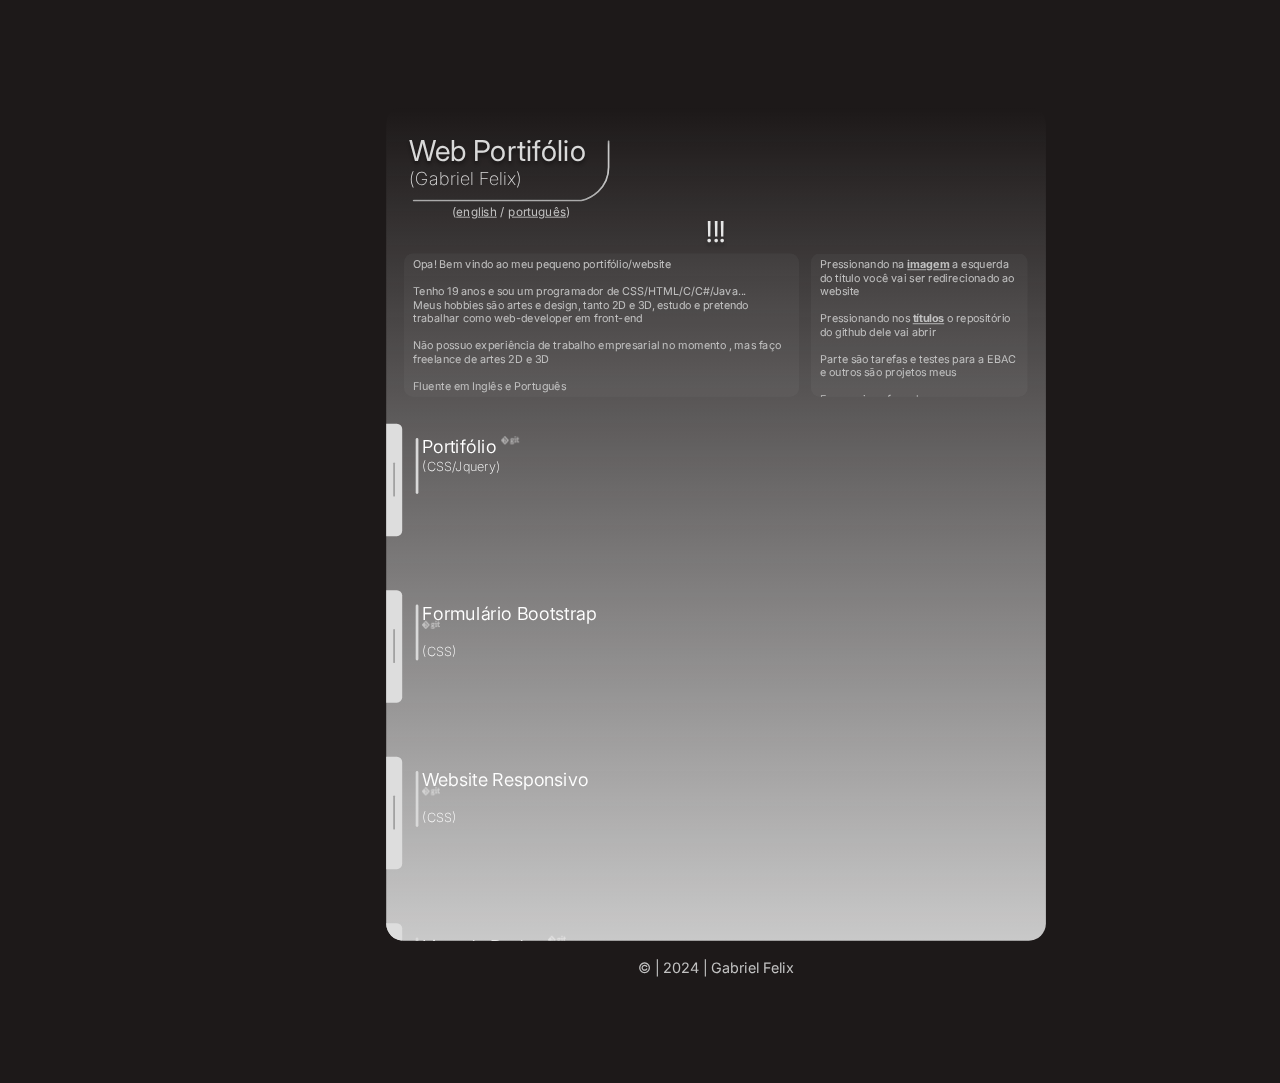
==== index.html @ f6b90dd4 "+ bootstrap" ====
<!DOCTYPE html>
<html>

<head>
    
    <meta charset="UTF-8">
    <meta name="viewport" content="width=device-width, initial-scale=1.0">
    <title>Portifólio</title>

    <link rel="icon" type="image/x-icon" href="Important/Media/Debon sharp.ico"> <!-- https://redketchup.io/icon-converter -->
    <link rel="stylesheet" href="Important/Stylesheets/main.css">
    <link rel="stylesheet" href="Important/Stylesheets/infoBox.css">
    <link rel="stylesheet" href="Important/Stylesheets/title.css">
    <link rel="stylesheet" href="Important/Stylesheets/Ticket/ticketBody.css">
    <link rel="stylesheet" href="Important/Stylesheets/Ticket/ticketTitle.css">
    <link rel="preconnect" href="https://fonts.googleapis.com">
    <link rel="preconnect" href="https://fonts.gstatic.com" crossorigin>
    <link href="https://fonts.googleapis.com/css2?family=Inter:wght@100;200;300;400;500;600;700;800;900&display=swap" rel="stylesheet">

</head>

<body>

    <div id="main-box">  <!-- https://www.quackit.com/html/codes/html_scroll_box.cfm -->

        <!-- ---------------------------------------------- -->
        <div class="title">
            <div id="title-area" class="fade"> 
                <div id="title-area-text">
                    <p class="title-area-main-text" lang="pt">Web Portifólio</p>
                    <p class="title-area-main-text" Lang="en" hidden>Web Portfolio</p>
                    <p id="nome">(Gabriel Felix)</span>   
                        <svg id="title-area-vector" xmlns="http://www.w3.org/2000/svg" width="225" height="70" viewBox="0 0 225 70" fill="none">
                            <g filter="url(#filter0_i_7_218)">
                                <path d="M1 69H192.598C203.065 66.6671 224 55.8027 224 31.0078C224 6.21285 224 0.680643 224 1.01391" stroke="#D9D9D9" stroke-width="2" stroke-linecap="round"/>
                            </g>
                            <defs>
                                <filter id="filter0_i_7_218" x="0" y="0.013916" width="225" height="73.9861" filterUnits="userSpaceOnUse" color-interpolation-filters="sRGB">
                                    <feFlood flood-opacity="0" result="BackgroundImageFix"/>
                                    <feBlend mode="normal" in="SourceGraphic" in2="BackgroundImageFix" result="shape"/>
                                    <feColorMatrix in="SourceAlpha" type="matrix" values="0 0 0 0 0 0 0 0 0 0 0 0 0 0 0 0 0 0 127 0" result="hardAlpha"/>
                                    <feOffset dy="4"/>
                                    <feGaussianBlur stdDeviation="2"/>
                                    <feComposite in2="hardAlpha" operator="arithmetic" k2="-1" k3="1"/>
                                    <feColorMatrix type="matrix" values="0 0 0 0 0 0 0 0 0 0 0 0 0 0 0 0 0 0 0.25 0"/>
                                    <feBlend mode="normal" in2="shape" result="effect1_innerShadow_7_218"/>
                                </filter>
                            </defs>
                        </svg>
                </div>
            </div>
            <p id="title-language" class="fade">(<a id="English" class="language-selector">english</a> / <a id="Portugues" class="language-selector">português</a>)</p>

        </div>
        <!-- ---------------------------------------------- -->


        <!-- ---------------------------------------------- -->
        <div id="inbetween-point" class="fade">!!!</div>
        <!-- ---------------------------------------------- -->

        <!-- ---------------------------------------------- -->
        <div id="about-me" class="fade">
            <div class="about-box" id="about-left">
                <p lang="pt">Opa! Bem vindo ao meu pequeno portifólio/website <br><br> Tenho 19 anos e sou um programador de CSS/HTML/C/C#/Java...<br> Meus hobbies são artes e design, tanto 2D e 3D, estudo e pretendo trabalhar como web-developer em front-end<br><br>Não possuo experiência de trabalho empresarial no momento , mas faço freelance de artes 2D e 3D<br><br>Fluente em Inglês e Português</p>
                <p lang="en" hidden>Hey! Welcome to my little portfolio/website<br><br>I'm a 19 year old programmer of CSS/HTML/C/C#/Java...<br> Some of my hobbies are art and design, both 2D and 3D, I study and intend on working as a front-end web-developer <br><br> Currently I have no professional work experience, but I do some 2D and 3D freelance art<br><br>I'm also fluent in both English and Portuguese </p>
            </div>
            <div class="about-box" id="about-right">
                <p lang="pt">Pressionando na <b><u>imagem</u></b> a esquerda do título você vai ser redirecionado ao website<br><br>Pressionando nos <b><u>títulos</u></b> o repositório do github dele vai abrir<br><br>Parte são tarefas e testes para a EBAC e outros são projetos meus<br><br>E eu aqui confuso de como que eu colocava isso tudo no meu currículo 😅</p>
                <p lang="en" hidden>Clicking on the <b><u>images</u></b> to the left of the title will redirect you to the website<br><br>Clicking on the <b><u>title</u></b> a link to the github repository of the site will open<br><br>Some of the sites here are homework or practices I did for EBAC and others are personal projects<br><br>And here i am kidna confused on how i stored all of this on my curriculum 😅</p>
            </div>
        </div>
        <!-- ---------------------------------------------- -->

        <!-- ---------------------------------------------- -->
        <div class="ticket-area">

            <!-- Landing page -->
            <div class="ticket">
                <div class="ticket-content">

                    <!--Trocar o background!!!!-->
                    <div class="ticket-image" style="background-image: url(Important/Media/Landing.gif);"></div> 
                    
                    <!-- Barrinha branca -->
                    <div class="bar">
                        <div class="handle"></div>
                        <div class="handle-bar"></div>
                    </div>

                </div>

                    <!-- Título! -->
                <div class="ticket-title">
                    
                    <div class="left-border-div"></div>
                    <p>
                        <a href="https://github.com/WDebon/Landing-page" class="title-selector">
                            <span lang="pt">Portifólio</span>
                            <span lang="en" hidden>Portfolio</span>
                        </a>
                        
                        <img src="Important/Media/github.png">
                        <br>
                        <span class="code-used">(CSS/Jquery)</span>
                    </p>
                </div>

            </div>

            <!-- Bootstrap -->
            <div class="ticket">
                <div class="ticket-content">

                    <!--Trocar o background!!!!-->
                    <a href="Websites/bootstrap/index.html" class="ticket-image" style="background-image: url(Important/Media/Placeholders.gif);"></a> 
                    
                    <!-- Barrinha branca -->
                    <div class="bar">
                        <div class="handle"></div>
                        <div class="handle-bar"></div>
                    </div>

                </div>

                    <!-- Título! -->
                <div class="ticket-title">
                    
                    <div class="left-border-div"></div>
                    <p>
                        <a href="https://github.com/WDebon/Curso-Ebac-Github/tree/exercicio-bootstrap" class="title-selector">
                            <span lang="pt">Formulário Bootstrap</span>
                            <span lang="en" hidden>Bootstrap Forms</span>
                        </a>
                        
                        <img src="Important/Media/github.png">
                        <br>
                        <span class="code-used">(CSS)</span>
                    </p>
                </div>

            </div>


            <!-- Responsive Website -->
            <div class="ticket">
                <div class="ticket-content">

                    <!--Trocar o background!!!!-->
                    <a href="Websites/Reactive web/index.html" class="ticket-image" style="background-image: url(Important/Media/Placeholders.gif);"></a> 
                    
                    <!-- Barrinha branca -->
                    <div class="bar">
                        <div class="handle"></div>
                        <div class="handle-bar"></div>
                    </div>

                </div>

                    <!-- Título! -->
                <div class="ticket-title">
                    
                    <div class="left-border-div"></div>
                    <p>
                        <a href="https://github.com/WDebon/Curso-Ebac-Github/tree/exercicio-css-grid" class="title-selector">
                            <span lang="pt">Website Responsivo</span>
                            <span lang="en" hidden>Responsive Website</span>
                        </a>
                        
                        <img src="Important/Media/github.png">
                        <br>
                        <span class="code-used">(CSS)</span>
                    </p>
                </div>

            </div>

            <!-- Lista emails -->
            <div class="ticket">
                <div class="ticket-content">

                    <!--Trocar o background!!!!-->
                    
                    <a href="Websites/Dados lista/index.html"><div class="ticket-image" style="background-image: url(Important/Media/Informaçoes.gif);"></div></a>
                    
                    <!-- Barrinha branca -->
                    <div class="bar">
                        <div class="handle"></div>
                        <div class="handle-bar"></div>
                    </div>

                </div>

                    <!-- Título! -->
                <div class="ticket-title">
                    <div class="left-border-div"></div>
                    <p>
                        <a href="github.com/WDebon/Curso-Ebac-Github/tree/exercicio-plugins-jquery" class="title-selector">
                            <span lang="pt">Lista de Dados</span>
                            <span lang="en" hidden>Data List</span>
                        </a>
                        
                        <img src="Important/Media/github.png">
                        <br>
                        <span class="code-used">(CSS/Jquery)</span>
                    </p>
                </div>

            </div>

            <!-- Tarefas -->
            <div class="ticket">
                <div class="ticket-content">

                    <!--Trocar o background!!!!-->
                    
                    <a href="Websites/tarefas/index.html"><div class="ticket-image" style="background-image: url(Important/Media/Tarefas.gif);"></div></a>
                    
                    <!-- Barrinha branca -->
                    <div class="bar">
                        <div class="handle"></div>
                        <div class="handle-bar"></div>
                    </div>

                </div>

                    <!-- Título! -->
                <div class="ticket-title">
                    <div class="left-border-div"></div>
                    <p>
                        <a href="" class="title-selector">
                            <span lang="pt">Lista de Tarefas</span>
                            <span lang="en" hidden>Task List</span>
                        </a>
                        
                        <img src="Important/Media/github.png">
                        <br>
                        <span class="code-used">(CSS/Jquery)</span>
                    </p>
                </div>

            </div>

            <!-- Hotdog -->
            <div class="ticket">
                <div class="ticket-content">

                    <!--Trocar o background!!!!-->
                    <a href="Websites/hotdog/index.html"><div class="ticket-image" style="background-image: url(Important/Media/hotdog.gif);"></div></a>
                    
                    <!-- Barrinha branca -->
                    <div class="bar">
                        <div class="handle"></div>
                        <div class="handle-bar"></div>
                    </div>

                </div>

                    <!-- Título! -->
                <div class="ticket-title">
                    <div class="left-border-div"></div>
                    <p>
                        <a href="https://github.com/WDebon/Curso-Ebac-Github/tree/Hotdog-Projeto" class="title-selector">
                            <span>Hotdog</span>
                        </a>
                        
                        <img src="Important/Media/github.png">
                        <br>
                        <span class="code-used">(CSS)</span>
                    </p>
                </div>

            </div>

            <!-- A < B -->
            <div class="ticket">
                <div class="ticket-content">

                    <!--Trocar o background!!!!-->
                    <a href="Websites/AmaiorB/index.html"><div class="ticket-image" style="background-image: url(Important/Media/A\ maior\ B.gif);"></div></a>
                    
                    <!-- Barrinha branca -->
                    <div class="bar">
                        <div class="handle"></div>
                        <div class="handle-bar"></div>
                    </div>

                </div>

                    <!-- Título! -->
                <div class="ticket-title">
                    <div class="left-border-div"></div>
                    <p>
                        <a href="https://github.com/WDebon/Curso-Ebac-Github/tree/exercicio-html-js" class="title-selector">
                            <span>A < B</span>
                        </a>
                        
                        <img src="Important/Media/github.png">
                        <br>
                        <span class="code-used">(CSS/Java)</span>
                    </p>
                </div>

            </div>
            
            <!-- Telefones -->
            <div class="ticket">
                <div class="ticket-content">

                    <!--Trocar o background!!!!-->
                    
                    <a href="https://listadetelefonewd.vercel.app"><div class="ticket-image" style="background-image: url(Important/Media/Lista\ telefonica.gif);"></div></a>
                    
                    <!-- Barrinha branca -->
                    <div class="bar">
                        <div class="handle"></div>
                        <div class="handle-bar"></div>
                    </div>

                </div>

                    <!-- Lista telefônica (Não funciona fora do edge)! -->
                <div class="ticket-title">
                    <p class="date">8|2023</p>
                    <div class="left-border-div"></div>
                    <p>
                        <a href="https://github.com/WDebon/Curso-Ebac-Github/tree/Telefones-Projeto" class="title-selector">
                            <span lang="pt">Lista Telefônica</span>
                            <span lang="en" hidden>Phone List</span>
                        </a>
                        
                        <img src="Important/Media/github.png">
                        <br>
                        <span class="code-used">(CSS/Jquery) <br></span>
                    </p>
                </div>

            </div>

        </div>
        <!-- ---------------------------------------------- -->

        <br><br><br>

    </div>

    <br><footer>&copy; | 2024 | Gabriel Felix  </footer>


    <Script src="https://code.jquery.com/jquery-3.7.1.min.js"></Script>  <!--Library: https://api.jquery.com -->
    <script src="Important/Java/main.js"></script>
</body>

</html>
---- Important/Stylesheets/main.css ----
:root {
    --early_grey: #C1C1C1;
    --durly_grey: #D9D9D9;
}

* {
    cursor: default;
    font-family: Inter;
    user-select: none;
}

body {
    padding: 50px 350px 50px 350px;
    background: #1D1919;
    scale: 0.9;
}

#main-box {
    border-radius: 19px;
    background: linear-gradient(0deg, #D1D1D1 -4.5%, rgba(209, 209, 209, 0.00) 100%);
    width: 733px;
    height: 927px;
    margin-left: auto;
    margin-right: auto;
    overflow-y: scroll;
    scroll-behavior:smooth;
}

::-webkit-scrollbar {
    background: none;
    width: 9px;
    padding: none;
}

::-webkit-scrollbar-thumb {
    border-radius: 0 10px 10px 0;
    background: rgba(0, 0, 0, 0.1);
    height: 85px;
}

#inbetween-point {
    width: 100%;
    color: #E6E6E6;
    text-align: center;
    text-shadow: 0px 4px 4px rgba(0, 0, 0, 0.25);
    font-size: 32px;
    font-style: normal;
    font-weight: 400;
    line-height: normal;
    position: relative;
    top: -5px;
}

footer {
    color: var(--early_grey);
    width: 733px;
    flex-shrink: 0;
    text-align: center;
    margin-left: auto;
    margin-right: auto;
}

.ticket-area {
    display: flex;
    gap: 30px;
    flex-direction: column;
}

.fade {
    animation: fade-out cubic-bezier(.95, 0, .21, 1);
    animation-timeline: view();
    animation-range: cover 800px;
}

.ticket {
    animation: fade-out cubic-bezier(.95, 0, .21, 1);
    animation-timeline: view();
    animation-range: cover 400px;
}

@keyframes fade-out {
    to {opacity: 0;}
}
---- Important/Stylesheets/infoBox.css ----
@import url(main.css);

#about-right{
    width: 241px;
    height: 159px;
    flex-shrink: 0;
    border-radius: 10px;
    background: rgba(191, 191, 191, 0.06);    
    overflow-y: auto;     
}

#about-left{
    width: 439px;
    height: 159px;
    flex-shrink: 0;
    border-radius: 10px;
    background: rgba(191, 191, 191, 0.06);
}

#about-me{
    width: 100%;
    font-size: 12px;
    font-weight: 400;
    display: inline-flex;
    justify-content: center;
    align-items: center;
    gap: 13px;
    color: var(--early_grey);
}

#about-left p{
    padding-top: 4px;
    padding-left: 10px;
    padding-right: 10px;
    margin: 0px;
}

#about-right p{
    width: fit-content;
    padding-top: 4px;
    padding-left: 10px;
    padding-right: 10px;
    margin: 0px;
}
---- Important/Stylesheets/title.css ----
@import url(main.css);

.title{
    width: 226px;
    height: 95px;
    flex-shrink: 0;
    margin-left: 26px;
    margin-top: 30px;
}

#title-area-vector{
    stroke-width: 2px;
    stroke: var(--durly_grey);
    width: 100%;
    height: 68px;
    flex-shrink: 0;
    position: relative;
    top: -55px;
}

#title-area{
    width: 226px;
    height: 71px;
    flex-shrink: 0;
}

.title-area-main-text{
    color: var(--durly_grey);
    text-shadow: 0px 4px 4px rgba(0, 0, 0, 0.40);
    font-size: 32px;
    font-style: normal;
    font-weight: 400;
    line-height: normal;
    margin: 0px;
}

#nome{
    color: var(--durly_grey);
    font-size: 20px;
    font-style: normal;
    font-weight: 200;
    line-height: normal;
    letter-spacing: 0.4px;
    margin: 0px;
}

#title-language{
    color: var(--early_grey);;
    font-size: 13px;
    font-style: normal;
    font-weight: 400;
    line-height: normal;
    text-transform: lowercase;
    margin: 8px 0px 0px 0px;
    text-align: center;
}

#English , #Portugues{
    color: #C1C1C1;
    font-size: 13px;
    font-style: normal;
    font-weight: 400;
    line-height: normal;
    text-decoration-line: underline;
    text-transform: lowercase;
}

/* .language-selector:hover , .title-selector:hover */
.language-selector:hover{
    transition: 200ms;
    color: #ececec !important;
    font-size: 14px !important;
    font-weight: 500 !important;
    text-transform: capitalize !important;
}

.language-selector{
    transition: 200ms;
    cursor: pointer;
    padding: none;
}
---- Important/Stylesheets/Ticket/ticketBody.css ----
:root{
    --transition: 500ms cubic-bezier(.02,.01,.68,-0.14);
    --transition2: 2s ease-in-out;
}

.ticket:hover{
    position: relative;
    left: 0px;
    transition: var(--transition);
} 

/* .ticket-image:hover{
    background-size: 600px;
    transition: var(--transition2);
} */

:root{
    --pearly_grey: #dddddd;
}

.ticket{
    transition: var(--transition);
    position: relative;
    left: -400px;
    margin-top: 30px;
    display: inline-flex;
    gap: 15px;
    width: 100%;
    height: 125px;
    align-items: center;
    flex-shrink: 0;
    flex-direction: row;
    flex-wrap: nowrap;
}

.ticket-image{
    /* transition: var(--transition2); */
    cursor: pointer;
    overflow: hidden;
    height: 125px;
    width: 400px;
    flex: 1 0 0;
    border: 50px solid #D9D9D9 inset;
    box-shadow: -25px 0px 10.4px 1px var(--pearly_grey) inset;
    background: no-repeat;
    background-size: cover;
    display: flex;
    justify-content: center;
    align-items: center;
}

.ticket-content{
    display: flex;
    height: 125px;
    align-items: stretch;
}

.bar{
    width: 18px;
    height: 125px;
    flex-shrink: 0;
}

.handle{
    width: 18px;
    height: 125px;
    flex-shrink: 0;
    border-radius: 0px 6px 6px 0px;
    z-index: 1;
    background: var(--pearly_grey);
}

.handle-bar{
    position: relative;
    top: -82px;
    left: 8px;
    z-index: 2;
    width: 2px;
    height: 38px;
    flex-shrink: 0;
    border-radius: 6px;
    background: #a2a2a2;    
}
---- Important/Stylesheets/Ticket/ticketTitle.css ----
.ticket-title{
    position: relative;
    top: -16px;
    gap: 4px;
    display: flex;
    color: #FFF;
    font-feature-settings: 'cpsp' on;
    font-size: 20px;
    font-style: normal;
    font-weight: 355;
    line-height: normal;
}

.left-border-div{
    width: 3px;
    height: 62px;
    flex-shrink: 0;
    border-radius: 11px;
    background: #D9D9D9;
}

.ticket-title > p >img{
    width: 20px;
    height: auto;
    position: relative;
    top: -10px;
    mix-blend-mode: overlay;
    opacity: 50%;
}

.ticket-title > p{
    width: 200px;
    margin: 0;
    word-spacing: 0px;
    line-height: 20px;
}

.ticket-title > p > span{
    font-size: 14px !important;
}

.title-selector:hover{
    font-size: 23px;
    transition: 300ms;
}

.title-selector{
    transition: 300ms;
    cursor: pointer;
    color: #FFF;
    text-decoration: none;
}

.date{
    display: none;
    font-weight: lighter;
    font-size: 8px;
    text-orientation: upright;
    writing-mode: vertical-rl;
    margin-left: 0px;
    width: fit-content !important;
}

.code-used{
    font-size: 8px;
    font-weight: 200;
}
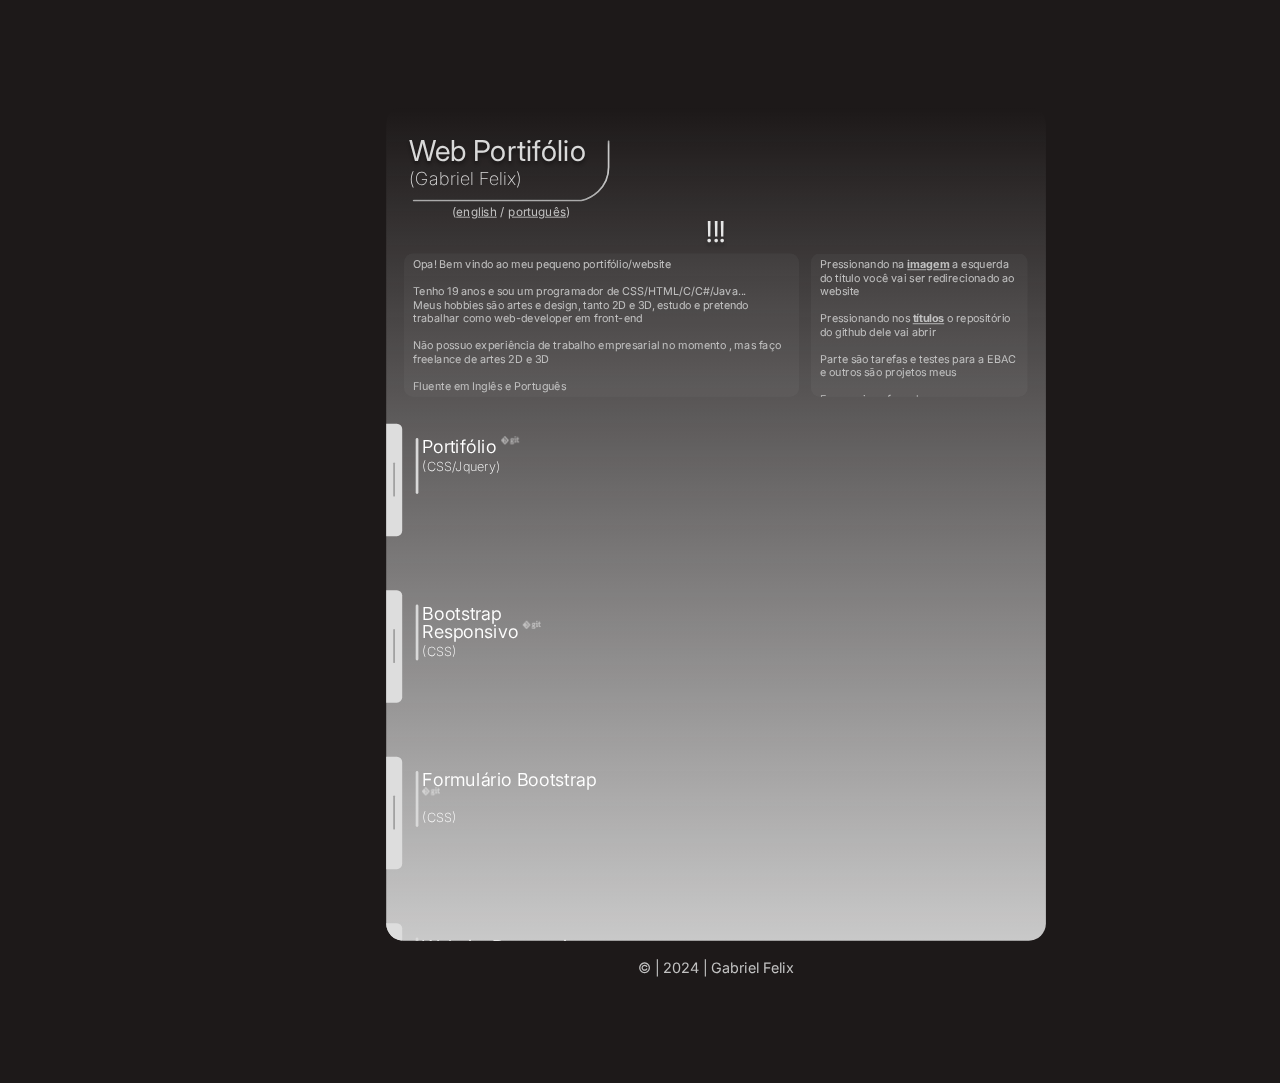
==== commit a879f11d: "+ Bootstra responsivo" ====
--- a/index.html
+++ b/index.html
@@ -108,12 +108,45 @@
 
             </div>
 
+            <!-- Bootstrap2 -->
+            <div class="ticket">
+                <div class="ticket-content">
+
+                    <!--Trocar o background!!!!-->
+                    <a href="Websites/Bootstrap 2/index.html" class="ticket-image" style="background-image: url(Important/Media/Bootstrap\ responsivo.gif);"></a> 
+                    
+                    <!-- Barrinha branca -->
+                    <div class="bar">
+                        <div class="handle"></div>
+                        <div class="handle-bar"></div>
+                    </div>
+
+                </div>
+
+                    <!-- Título! -->
+                <div class="ticket-title">
+                    
+                    <div class="left-border-div"></div>
+                    <p>
+                        <a href="https://github.com/WDebon/Curso-Ebac-Github/tree/exercicio-bootstrap-2" class="title-selector">
+                            <span lang="pt">Bootstrap Responsivo</span>
+                            <span lang="en" hidden>Responsive Bootstrap</span>
+                        </a>
+                        
+                        <img src="Important/Media/github.png">
+                        <br>
+                        <span class="code-used">(CSS)</span>
+                    </p>
+                </div>
+
+            </div>
+
             <!-- Bootstrap -->
             <div class="ticket">
                 <div class="ticket-content">
 
                     <!--Trocar o background!!!!-->
-                    <a href="Websites/bootstrap/index.html" class="ticket-image" style="background-image: url(Important/Media/Placeholders.gif);"></a> 
+                    <a href="Websites/bootstrap/index.html" class="ticket-image" style="background-image: url(Important/Media/Bootstrap.gif);"></a> 
                     
                     <!-- Barrinha branca -->
                     <div class="bar">
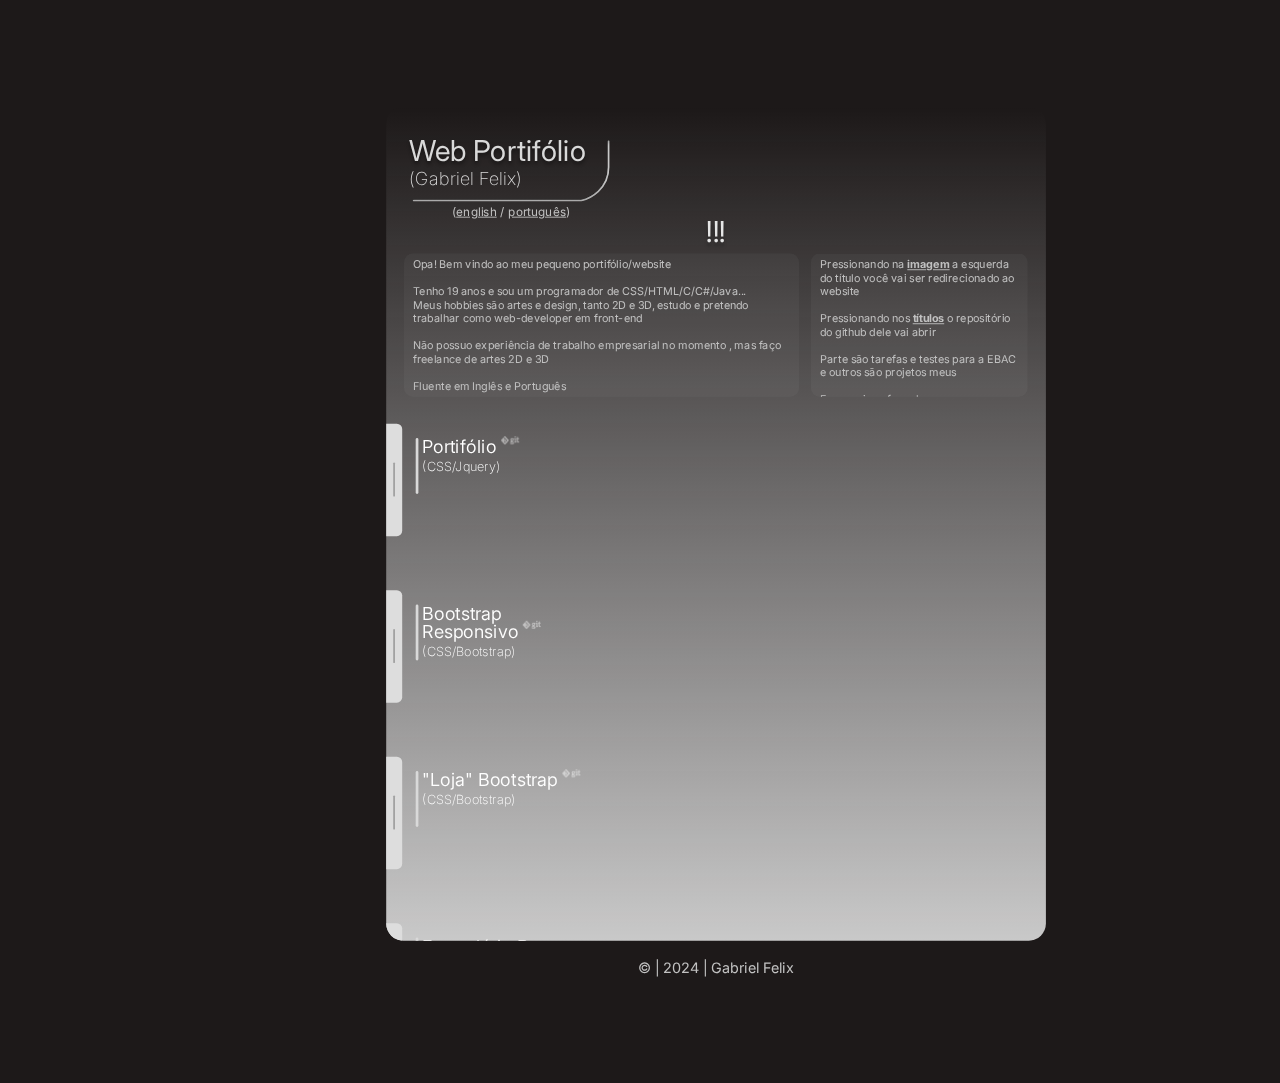
==== commit c23ec67f: "+ Bootstrap 3" ====
--- a/index.html
+++ b/index.html
@@ -135,7 +135,40 @@
                         
                         <img src="Important/Media/github.png">
                         <br>
-                        <span class="code-used">(CSS)</span>
+                        <span class="code-used">(CSS/Bootstrap)</span>
+                    </p>
+                </div>
+
+            </div>
+
+            <!-- Bootstrap3 -->
+            <div class="ticket">
+                <div class="ticket-content">
+
+                    <!--Trocar o background!!!!-->
+                    <a href="Websites/Bootstrap 3/index.html" class="ticket-image" style="background-image: url(Important/Media/boostrat\ 3.gif);"></a> 
+                    
+                    <!-- Barrinha branca -->
+                    <div class="bar">
+                        <div class="handle"></div>
+                        <div class="handle-bar"></div>
+                    </div>
+
+                </div>
+
+                    <!-- Título! -->
+                <div class="ticket-title">
+                    
+                    <div class="left-border-div"></div>
+                    <p>
+                        <a href="https://github.com/WDebon/Curso-Ebac-Github/tree/projeto-bootstrap" class="title-selector">
+                            <span lang="pt">"Loja" Bootstrap</span>
+                            <span lang="en" hidden>Bootstrap "store"</span>
+                        </a>
+                        
+                        <img src="Important/Media/github.png">
+                        <br>
+                        <span class="code-used">(CSS/Bootstrap)</span>
                     </p>
                 </div>
 
@@ -168,7 +201,7 @@
                         
                         <img src="Important/Media/github.png">
                         <br>
-                        <span class="code-used">(CSS)</span>
+                        <span class="code-used">(CSS/Bootstrap)</span>
                     </p>
                 </div>
 
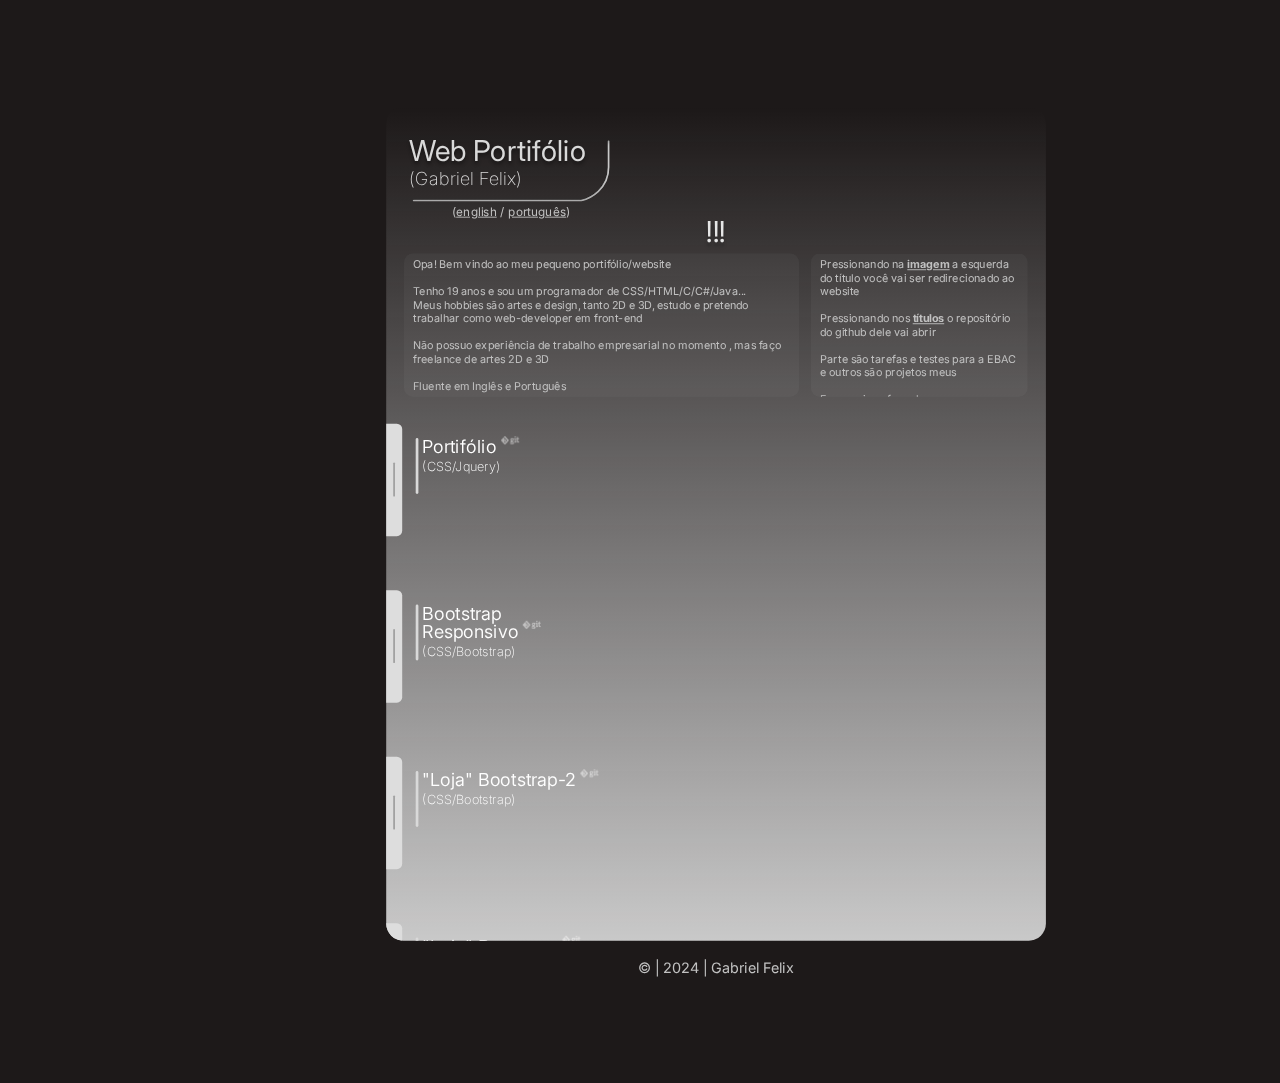
==== commit 3ce1d40b: "+ bootstrap 4" ====
--- a/index.html
+++ b/index.html
@@ -2,54 +2,64 @@
 <html>
 
 <head>
-    
+
     <meta charset="UTF-8">
     <meta name="viewport" content="width=device-width, initial-scale=1.0">
     <title>Portifólio</title>
 
-    <link rel="icon" type="image/x-icon" href="Important/Media/Debon sharp.ico"> <!-- https://redketchup.io/icon-converter -->
+    <link rel="icon" type="image/x-icon" href="Important/Media/Debon sharp.ico">
+    <!-- https://redketchup.io/icon-converter -->
+
     <link rel="stylesheet" href="Important/Stylesheets/main.css">
     <link rel="stylesheet" href="Important/Stylesheets/infoBox.css">
     <link rel="stylesheet" href="Important/Stylesheets/title.css">
     <link rel="stylesheet" href="Important/Stylesheets/Ticket/ticketBody.css">
     <link rel="stylesheet" href="Important/Stylesheets/Ticket/ticketTitle.css">
+    
     <link rel="preconnect" href="https://fonts.googleapis.com">
     <link rel="preconnect" href="https://fonts.gstatic.com" crossorigin>
-    <link href="https://fonts.googleapis.com/css2?family=Inter:wght@100;200;300;400;500;600;700;800;900&display=swap" rel="stylesheet">
+    <link href="https://fonts.googleapis.com/css2?family=Inter:wght@100;200;300;400;500;600;700;800;900&display=swap"
+        rel="stylesheet">
 
 </head>
 
 <body>
 
-    <div id="main-box">  <!-- https://www.quackit.com/html/codes/html_scroll_box.cfm -->
+    <div id="main-box"> <!-- https://www.quackit.com/html/codes/html_scroll_box.cfm -->
 
         <!-- ---------------------------------------------- -->
         <div class="title">
-            <div id="title-area" class="fade"> 
+            <div id="title-area" class="fade">
                 <div id="title-area-text">
                     <p class="title-area-main-text" lang="pt">Web Portifólio</p>
                     <p class="title-area-main-text" Lang="en" hidden>Web Portfolio</p>
-                    <p id="nome">(Gabriel Felix)</span>   
-                        <svg id="title-area-vector" xmlns="http://www.w3.org/2000/svg" width="225" height="70" viewBox="0 0 225 70" fill="none">
+                    <p id="nome">(Gabriel Felix)</span>
+                        <svg id="title-area-vector" xmlns="http://www.w3.org/2000/svg" width="225" height="70"
+                            viewBox="0 0 225 70" fill="none">
                             <g filter="url(#filter0_i_7_218)">
-                                <path d="M1 69H192.598C203.065 66.6671 224 55.8027 224 31.0078C224 6.21285 224 0.680643 224 1.01391" stroke="#D9D9D9" stroke-width="2" stroke-linecap="round"/>
+                                <path
+                                    d="M1 69H192.598C203.065 66.6671 224 55.8027 224 31.0078C224 6.21285 224 0.680643 224 1.01391"
+                                    stroke="#D9D9D9" stroke-width="2" stroke-linecap="round" />
                             </g>
                             <defs>
-                                <filter id="filter0_i_7_218" x="0" y="0.013916" width="225" height="73.9861" filterUnits="userSpaceOnUse" color-interpolation-filters="sRGB">
-                                    <feFlood flood-opacity="0" result="BackgroundImageFix"/>
-                                    <feBlend mode="normal" in="SourceGraphic" in2="BackgroundImageFix" result="shape"/>
-                                    <feColorMatrix in="SourceAlpha" type="matrix" values="0 0 0 0 0 0 0 0 0 0 0 0 0 0 0 0 0 0 127 0" result="hardAlpha"/>
-                                    <feOffset dy="4"/>
-                                    <feGaussianBlur stdDeviation="2"/>
-                                    <feComposite in2="hardAlpha" operator="arithmetic" k2="-1" k3="1"/>
-                                    <feColorMatrix type="matrix" values="0 0 0 0 0 0 0 0 0 0 0 0 0 0 0 0 0 0 0.25 0"/>
-                                    <feBlend mode="normal" in2="shape" result="effect1_innerShadow_7_218"/>
+                                <filter id="filter0_i_7_218" x="0" y="0.013916" width="225" height="73.9861"
+                                    filterUnits="userSpaceOnUse" color-interpolation-filters="sRGB">
+                                    <feFlood flood-opacity="0" result="BackgroundImageFix" />
+                                    <feBlend mode="normal" in="SourceGraphic" in2="BackgroundImageFix" result="shape" />
+                                    <feColorMatrix in="SourceAlpha" type="matrix"
+                                        values="0 0 0 0 0 0 0 0 0 0 0 0 0 0 0 0 0 0 127 0" result="hardAlpha" />
+                                    <feOffset dy="4" />
+                                    <feGaussianBlur stdDeviation="2" />
+                                    <feComposite in2="hardAlpha" operator="arithmetic" k2="-1" k3="1" />
+                                    <feColorMatrix type="matrix" values="0 0 0 0 0 0 0 0 0 0 0 0 0 0 0 0 0 0 0.25 0" />
+                                    <feBlend mode="normal" in2="shape" result="effect1_innerShadow_7_218" />
                                 </filter>
                             </defs>
                         </svg>
                 </div>
             </div>
-            <p id="title-language" class="fade">(<a id="English" class="language-selector">english</a> / <a id="Portugues" class="language-selector">português</a>)</p>
+            <p id="title-language" class="fade">(<a id="English" class="language-selector">english</a> / <a
+                    id="Portugues" class="language-selector">português</a>)</p>
 
         </div>
         <!-- ---------------------------------------------- -->
@@ -62,12 +72,26 @@
         <!-- ---------------------------------------------- -->
         <div id="about-me" class="fade">
             <div class="about-box" id="about-left">
-                <p lang="pt">Opa! Bem vindo ao meu pequeno portifólio/website <br><br> Tenho 19 anos e sou um programador de CSS/HTML/C/C#/Java...<br> Meus hobbies são artes e design, tanto 2D e 3D, estudo e pretendo trabalhar como web-developer em front-end<br><br>Não possuo experiência de trabalho empresarial no momento , mas faço freelance de artes 2D e 3D<br><br>Fluente em Inglês e Português</p>
-                <p lang="en" hidden>Hey! Welcome to my little portfolio/website<br><br>I'm a 19 year old programmer of CSS/HTML/C/C#/Java...<br> Some of my hobbies are art and design, both 2D and 3D, I study and intend on working as a front-end web-developer <br><br> Currently I have no professional work experience, but I do some 2D and 3D freelance art<br><br>I'm also fluent in both English and Portuguese </p>
+                <p lang="pt">Opa! Bem vindo ao meu pequeno portifólio/website <br><br> Tenho 19 anos e sou um
+                    programador de CSS/HTML/C/C#/Java...<br> Meus hobbies são artes e design, tanto 2D e 3D, estudo e
+                    pretendo trabalhar como web-developer em front-end<br><br>Não possuo experiência de trabalho
+                    empresarial no momento , mas faço freelance de artes 2D e 3D<br><br>Fluente em Inglês e Português
+                </p>
+                <p lang="en" hidden>Hey! Welcome to my little portfolio/website<br><br>I'm a 19 year old programmer of
+                    CSS/HTML/C/C#/Java...<br> Some of my hobbies are art and design, both 2D and 3D, I study and intend
+                    on working as a front-end web-developer <br><br> Currently I have no professional work experience,
+                    but I do some 2D and 3D freelance art<br><br>I'm also fluent in both English and Portuguese </p>
             </div>
             <div class="about-box" id="about-right">
-                <p lang="pt">Pressionando na <b><u>imagem</u></b> a esquerda do título você vai ser redirecionado ao website<br><br>Pressionando nos <b><u>títulos</u></b> o repositório do github dele vai abrir<br><br>Parte são tarefas e testes para a EBAC e outros são projetos meus<br><br>E eu aqui confuso de como que eu colocava isso tudo no meu currículo 😅</p>
-                <p lang="en" hidden>Clicking on the <b><u>images</u></b> to the left of the title will redirect you to the website<br><br>Clicking on the <b><u>title</u></b> a link to the github repository of the site will open<br><br>Some of the sites here are homework or practices I did for EBAC and others are personal projects<br><br>And here i am kidna confused on how i stored all of this on my curriculum 😅</p>
+                <p lang="pt">Pressionando na <b><u>imagem</u></b> a esquerda do título você vai ser redirecionado ao
+                    website<br><br>Pressionando nos <b><u>títulos</u></b> o repositório do github dele vai
+                    abrir<br><br>Parte são tarefas e testes para a EBAC e outros são projetos meus<br><br>E eu aqui
+                    confuso de como que eu colocava isso tudo no meu currículo 😅</p>
+                <p lang="en" hidden>Clicking on the <b><u>images</u></b> to the left of the title will redirect you to
+                    the website<br><br>Clicking on the <b><u>title</u></b> a link to the github repository of the site
+                    will open<br><br>Some of the sites here are homework or practices I did for EBAC and others are
+                    personal projects<br><br>And here i am kidna confused on how i stored all of this on my curriculum
+                    😅</p>
             </div>
         </div>
         <!-- ---------------------------------------------- -->
@@ -80,26 +104,26 @@
                 <div class="ticket-content">
 
                     <!--Trocar o background!!!!-->
-                    <div class="ticket-image" style="background-image: url(Important/Media/Landing.gif);"></div> 
-                    
-                    <!-- Barrinha branca -->
-                    <div class="bar">
-                        <div class="handle"></div>
-                        <div class="handle-bar"></div>
-                    </div>
-
-                </div>
-
-                    <!-- Título! -->
-                <div class="ticket-title">
-                    
+                    <div class="ticket-image" style="background-image: url(Important/Media/Landing.gif);"></div>
+
+                    <!-- Barrinha branca -->
+                    <div class="bar">
+                        <div class="handle"></div>
+                        <div class="handle-bar"></div>
+                    </div>
+
+                </div>
+
+                <!-- Título! -->
+                <div class="ticket-title">
+
                     <div class="left-border-div"></div>
                     <p>
                         <a href="https://github.com/WDebon/Landing-page" class="title-selector">
                             <span lang="pt">Portifólio</span>
                             <span lang="en" hidden>Portfolio</span>
                         </a>
-                        
+
                         <img src="Important/Media/github.png">
                         <br>
                         <span class="code-used">(CSS/Jquery)</span>
@@ -113,26 +137,28 @@
                 <div class="ticket-content">
 
                     <!--Trocar o background!!!!-->
-                    <a href="Websites/Bootstrap 2/index.html" class="ticket-image" style="background-image: url(Important/Media/Bootstrap\ responsivo.gif);"></a> 
-                    
-                    <!-- Barrinha branca -->
-                    <div class="bar">
-                        <div class="handle"></div>
-                        <div class="handle-bar"></div>
-                    </div>
-
-                </div>
-
-                    <!-- Título! -->
-                <div class="ticket-title">
-                    
-                    <div class="left-border-div"></div>
-                    <p>
-                        <a href="https://github.com/WDebon/Curso-Ebac-Github/tree/exercicio-bootstrap-2" class="title-selector">
+                    <a href="Websites/Bootstrap 2/index.html" class="ticket-image"
+                        style="background-image: url(Important/Media/Bootstrap\ responsivo.gif);"></a>
+
+                    <!-- Barrinha branca -->
+                    <div class="bar">
+                        <div class="handle"></div>
+                        <div class="handle-bar"></div>
+                    </div>
+
+                </div>
+
+                <!-- Título! -->
+                <div class="ticket-title">
+
+                    <div class="left-border-div"></div>
+                    <p>
+                        <a href="https://github.com/WDebon/Curso-Ebac-Github/tree/exercicio-bootstrap-2"
+                            class="title-selector">
                             <span lang="pt">Bootstrap Responsivo</span>
                             <span lang="en" hidden>Responsive Bootstrap</span>
                         </a>
-                        
+
                         <img src="Important/Media/github.png">
                         <br>
                         <span class="code-used">(CSS/Bootstrap)</span>
@@ -141,31 +167,68 @@
 
             </div>
 
+            <!-- Bootstrap4 -->
+            <div class="ticket">
+                <div class="ticket-content">
+
+                    <!--Trocar o background!!!!-->
+                    <a href="Websites/Bootstrap 4/index.html" class="ticket-image"
+                        style="background-image: url(Important/Media/boostrat\ 4.gif);"></a>
+
+                    <!-- Barrinha branca -->
+                    <div class="bar">
+                        <div class="handle"></div>
+                        <div class="handle-bar"></div>
+                    </div>
+
+                </div>
+
+                <!-- Título! -->
+                <div class="ticket-title">
+
+                    <div class="left-border-div"></div>
+                    <p>
+                        <a href="https://github.com/WDebon/Curso-Ebac-Github/tree/projeto-bootstrap-2"
+                            class="title-selector">
+                            <span lang="pt">"Loja" Bootstrap-2</span>
+                            <span lang="en" hidden>Bootstrap "store"-2</span>
+                        </a>
+
+                        <img src="Important/Media/github.png">
+                        <br>
+                        <span class="code-used">(CSS/Bootstrap)</span>
+                    </p>
+                </div>
+
+            </div>
+
             <!-- Bootstrap3 -->
             <div class="ticket">
                 <div class="ticket-content">
 
                     <!--Trocar o background!!!!-->
-                    <a href="Websites/Bootstrap 3/index.html" class="ticket-image" style="background-image: url(Important/Media/boostrat\ 3.gif);"></a> 
-                    
-                    <!-- Barrinha branca -->
-                    <div class="bar">
-                        <div class="handle"></div>
-                        <div class="handle-bar"></div>
-                    </div>
-
-                </div>
-
-                    <!-- Título! -->
-                <div class="ticket-title">
-                    
-                    <div class="left-border-div"></div>
-                    <p>
-                        <a href="https://github.com/WDebon/Curso-Ebac-Github/tree/projeto-bootstrap" class="title-selector">
+                    <a href="Websites/Bootstrap 3/index.html" class="ticket-image"
+                        style="background-image: url(Important/Media/boostrat\ 3.gif);"></a>
+
+                    <!-- Barrinha branca -->
+                    <div class="bar">
+                        <div class="handle"></div>
+                        <div class="handle-bar"></div>
+                    </div>
+
+                </div>
+
+                <!-- Título! -->
+                <div class="ticket-title">
+
+                    <div class="left-border-div"></div>
+                    <p>
+                        <a href="https://github.com/WDebon/Curso-Ebac-Github/tree/projeto-bootstrap"
+                            class="title-selector">
                             <span lang="pt">"Loja" Bootstrap</span>
                             <span lang="en" hidden>Bootstrap "store"</span>
                         </a>
-                        
+
                         <img src="Important/Media/github.png">
                         <br>
                         <span class="code-used">(CSS/Bootstrap)</span>
@@ -179,26 +242,28 @@
                 <div class="ticket-content">
 
                     <!--Trocar o background!!!!-->
-                    <a href="Websites/bootstrap/index.html" class="ticket-image" style="background-image: url(Important/Media/Bootstrap.gif);"></a> 
-                    
-                    <!-- Barrinha branca -->
-                    <div class="bar">
-                        <div class="handle"></div>
-                        <div class="handle-bar"></div>
-                    </div>
-
-                </div>
-
-                    <!-- Título! -->
-                <div class="ticket-title">
-                    
-                    <div class="left-border-div"></div>
-                    <p>
-                        <a href="https://github.com/WDebon/Curso-Ebac-Github/tree/exercicio-bootstrap" class="title-selector">
+                    <a href="Websites/bootstrap/index.html" class="ticket-image"
+                        style="background-image: url(Important/Media/Bootstrap.gif);"></a>
+
+                    <!-- Barrinha branca -->
+                    <div class="bar">
+                        <div class="handle"></div>
+                        <div class="handle-bar"></div>
+                    </div>
+
+                </div>
+
+                <!-- Título! -->
+                <div class="ticket-title">
+
+                    <div class="left-border-div"></div>
+                    <p>
+                        <a href="https://github.com/WDebon/Curso-Ebac-Github/tree/exercicio-bootstrap"
+                            class="title-selector">
                             <span lang="pt">Formulário Bootstrap</span>
                             <span lang="en" hidden>Bootstrap Forms</span>
                         </a>
-                        
+
                         <img src="Important/Media/github.png">
                         <br>
                         <span class="code-used">(CSS/Bootstrap)</span>
@@ -213,26 +278,28 @@
                 <div class="ticket-content">
 
                     <!--Trocar o background!!!!-->
-                    <a href="Websites/Reactive web/index.html" class="ticket-image" style="background-image: url(Important/Media/Placeholders.gif);"></a> 
-                    
-                    <!-- Barrinha branca -->
-                    <div class="bar">
-                        <div class="handle"></div>
-                        <div class="handle-bar"></div>
-                    </div>
-
-                </div>
-
-                    <!-- Título! -->
-                <div class="ticket-title">
-                    
-                    <div class="left-border-div"></div>
-                    <p>
-                        <a href="https://github.com/WDebon/Curso-Ebac-Github/tree/exercicio-css-grid" class="title-selector">
+                    <a href="Websites/Reactive web/index.html" class="ticket-image"
+                        style="background-image: url(Important/Media/Placeholders.gif);"></a>
+
+                    <!-- Barrinha branca -->
+                    <div class="bar">
+                        <div class="handle"></div>
+                        <div class="handle-bar"></div>
+                    </div>
+
+                </div>
+
+                <!-- Título! -->
+                <div class="ticket-title">
+
+                    <div class="left-border-div"></div>
+                    <p>
+                        <a href="https://github.com/WDebon/Curso-Ebac-Github/tree/exercicio-css-grid"
+                            class="title-selector">
                             <span lang="pt">Website Responsivo</span>
                             <span lang="en" hidden>Responsive Website</span>
                         </a>
-                        
+
                         <img src="Important/Media/github.png">
                         <br>
                         <span class="code-used">(CSS)</span>
@@ -246,26 +313,29 @@
                 <div class="ticket-content">
 
                     <!--Trocar o background!!!!-->
-                    
-                    <a href="Websites/Dados lista/index.html"><div class="ticket-image" style="background-image: url(Important/Media/Informaçoes.gif);"></div></a>
-                    
-                    <!-- Barrinha branca -->
-                    <div class="bar">
-                        <div class="handle"></div>
-                        <div class="handle-bar"></div>
-                    </div>
-
-                </div>
-
-                    <!-- Título! -->
-                <div class="ticket-title">
-                    <div class="left-border-div"></div>
-                    <p>
-                        <a href="github.com/WDebon/Curso-Ebac-Github/tree/exercicio-plugins-jquery" class="title-selector">
+
+                    <a href="Websites/Dados lista/index.html">
+                        <div class="ticket-image" style="background-image: url(Important/Media/Informaçoes.gif);"></div>
+                    </a>
+
+                    <!-- Barrinha branca -->
+                    <div class="bar">
+                        <div class="handle"></div>
+                        <div class="handle-bar"></div>
+                    </div>
+
+                </div>
+
+                <!-- Título! -->
+                <div class="ticket-title">
+                    <div class="left-border-div"></div>
+                    <p>
+                        <a href="github.com/WDebon/Curso-Ebac-Github/tree/exercicio-plugins-jquery"
+                            class="title-selector">
                             <span lang="pt">Lista de Dados</span>
                             <span lang="en" hidden>Data List</span>
                         </a>
-                        
+
                         <img src="Important/Media/github.png">
                         <br>
                         <span class="code-used">(CSS/Jquery)</span>
@@ -279,18 +349,20 @@
                 <div class="ticket-content">
 
                     <!--Trocar o background!!!!-->
-                    
-                    <a href="Websites/tarefas/index.html"><div class="ticket-image" style="background-image: url(Important/Media/Tarefas.gif);"></div></a>
-                    
-                    <!-- Barrinha branca -->
-                    <div class="bar">
-                        <div class="handle"></div>
-                        <div class="handle-bar"></div>
-                    </div>
-
-                </div>
-
-                    <!-- Título! -->
+
+                    <a href="Websites/tarefas/index.html">
+                        <div class="ticket-image" style="background-image: url(Important/Media/Tarefas.gif);"></div>
+                    </a>
+
+                    <!-- Barrinha branca -->
+                    <div class="bar">
+                        <div class="handle"></div>
+                        <div class="handle-bar"></div>
+                    </div>
+
+                </div>
+
+                <!-- Título! -->
                 <div class="ticket-title">
                     <div class="left-border-div"></div>
                     <p>
@@ -298,7 +370,7 @@
                             <span lang="pt">Lista de Tarefas</span>
                             <span lang="en" hidden>Task List</span>
                         </a>
-                        
+
                         <img src="Important/Media/github.png">
                         <br>
                         <span class="code-used">(CSS/Jquery)</span>
@@ -312,24 +384,27 @@
                 <div class="ticket-content">
 
                     <!--Trocar o background!!!!-->
-                    <a href="Websites/hotdog/index.html"><div class="ticket-image" style="background-image: url(Important/Media/hotdog.gif);"></div></a>
-                    
-                    <!-- Barrinha branca -->
-                    <div class="bar">
-                        <div class="handle"></div>
-                        <div class="handle-bar"></div>
-                    </div>
-
-                </div>
-
-                    <!-- Título! -->
-                <div class="ticket-title">
-                    <div class="left-border-div"></div>
-                    <p>
-                        <a href="https://github.com/WDebon/Curso-Ebac-Github/tree/Hotdog-Projeto" class="title-selector">
+                    <a href="Websites/hotdog/index.html">
+                        <div class="ticket-image" style="background-image: url(Important/Media/hotdog.gif);"></div>
+                    </a>
+
+                    <!-- Barrinha branca -->
+                    <div class="bar">
+                        <div class="handle"></div>
+                        <div class="handle-bar"></div>
+                    </div>
+
+                </div>
+
+                <!-- Título! -->
+                <div class="ticket-title">
+                    <div class="left-border-div"></div>
+                    <p>
+                        <a href="https://github.com/WDebon/Curso-Ebac-Github/tree/Hotdog-Projeto"
+                            class="title-selector">
                             <span>Hotdog</span>
                         </a>
-                        
+
                         <img src="Important/Media/github.png">
                         <br>
                         <span class="code-used">(CSS)</span>
@@ -343,24 +418,27 @@
                 <div class="ticket-content">
 
                     <!--Trocar o background!!!!-->
-                    <a href="Websites/AmaiorB/index.html"><div class="ticket-image" style="background-image: url(Important/Media/A\ maior\ B.gif);"></div></a>
-                    
-                    <!-- Barrinha branca -->
-                    <div class="bar">
-                        <div class="handle"></div>
-                        <div class="handle-bar"></div>
-                    </div>
-
-                </div>
-
-                    <!-- Título! -->
-                <div class="ticket-title">
-                    <div class="left-border-div"></div>
-                    <p>
-                        <a href="https://github.com/WDebon/Curso-Ebac-Github/tree/exercicio-html-js" class="title-selector">
+                    <a href="Websites/AmaiorB/index.html">
+                        <div class="ticket-image" style="background-image: url(Important/Media/A\ maior\ B.gif);"></div>
+                    </a>
+
+                    <!-- Barrinha branca -->
+                    <div class="bar">
+                        <div class="handle"></div>
+                        <div class="handle-bar"></div>
+                    </div>
+
+                </div>
+
+                <!-- Título! -->
+                <div class="ticket-title">
+                    <div class="left-border-div"></div>
+                    <p>
+                        <a href="https://github.com/WDebon/Curso-Ebac-Github/tree/exercicio-html-js"
+                            class="title-selector">
                             <span>A < B</span>
                         </a>
-                        
+
                         <img src="Important/Media/github.png">
                         <br>
                         <span class="code-used">(CSS/Java)</span>
@@ -368,33 +446,37 @@
                 </div>
 
             </div>
-            
+
             <!-- Telefones -->
             <div class="ticket">
                 <div class="ticket-content">
 
                     <!--Trocar o background!!!!-->
-                    
-                    <a href="https://listadetelefonewd.vercel.app"><div class="ticket-image" style="background-image: url(Important/Media/Lista\ telefonica.gif);"></div></a>
-                    
-                    <!-- Barrinha branca -->
-                    <div class="bar">
-                        <div class="handle"></div>
-                        <div class="handle-bar"></div>
-                    </div>
-
-                </div>
-
-                    <!-- Lista telefônica (Não funciona fora do edge)! -->
+
+                    <a href="https://listadetelefonewd.vercel.app">
+                        <div class="ticket-image" style="background-image: url(Important/Media/Lista\ telefonica.gif);">
+                        </div>
+                    </a>
+
+                    <!-- Barrinha branca -->
+                    <div class="bar">
+                        <div class="handle"></div>
+                        <div class="handle-bar"></div>
+                    </div>
+
+                </div>
+
+                <!-- Lista telefônica (Não funciona fora do edge)! -->
                 <div class="ticket-title">
                     <p class="date">8|2023</p>
                     <div class="left-border-div"></div>
                     <p>
-                        <a href="https://github.com/WDebon/Curso-Ebac-Github/tree/Telefones-Projeto" class="title-selector">
+                        <a href="https://github.com/WDebon/Curso-Ebac-Github/tree/Telefones-Projeto"
+                            class="title-selector">
                             <span lang="pt">Lista Telefônica</span>
                             <span lang="en" hidden>Phone List</span>
                         </a>
-                        
+
                         <img src="Important/Media/github.png">
                         <br>
                         <span class="code-used">(CSS/Jquery) <br></span>
@@ -410,10 +492,11 @@
 
     </div>
 
-    <br><footer>&copy; | 2024 | Gabriel Felix  </footer>
-
-
-    <Script src="https://code.jquery.com/jquery-3.7.1.min.js"></Script>  <!--Library: https://api.jquery.com -->
+    <br>
+    <footer>&copy; | 2024 | Gabriel Felix </footer>
+
+
+    <Script src="https://code.jquery.com/jquery-3.7.1.min.js"></Script> <!--Library: https://api.jquery.com -->
     <script src="Important/Java/main.js"></script>
 </body>
 
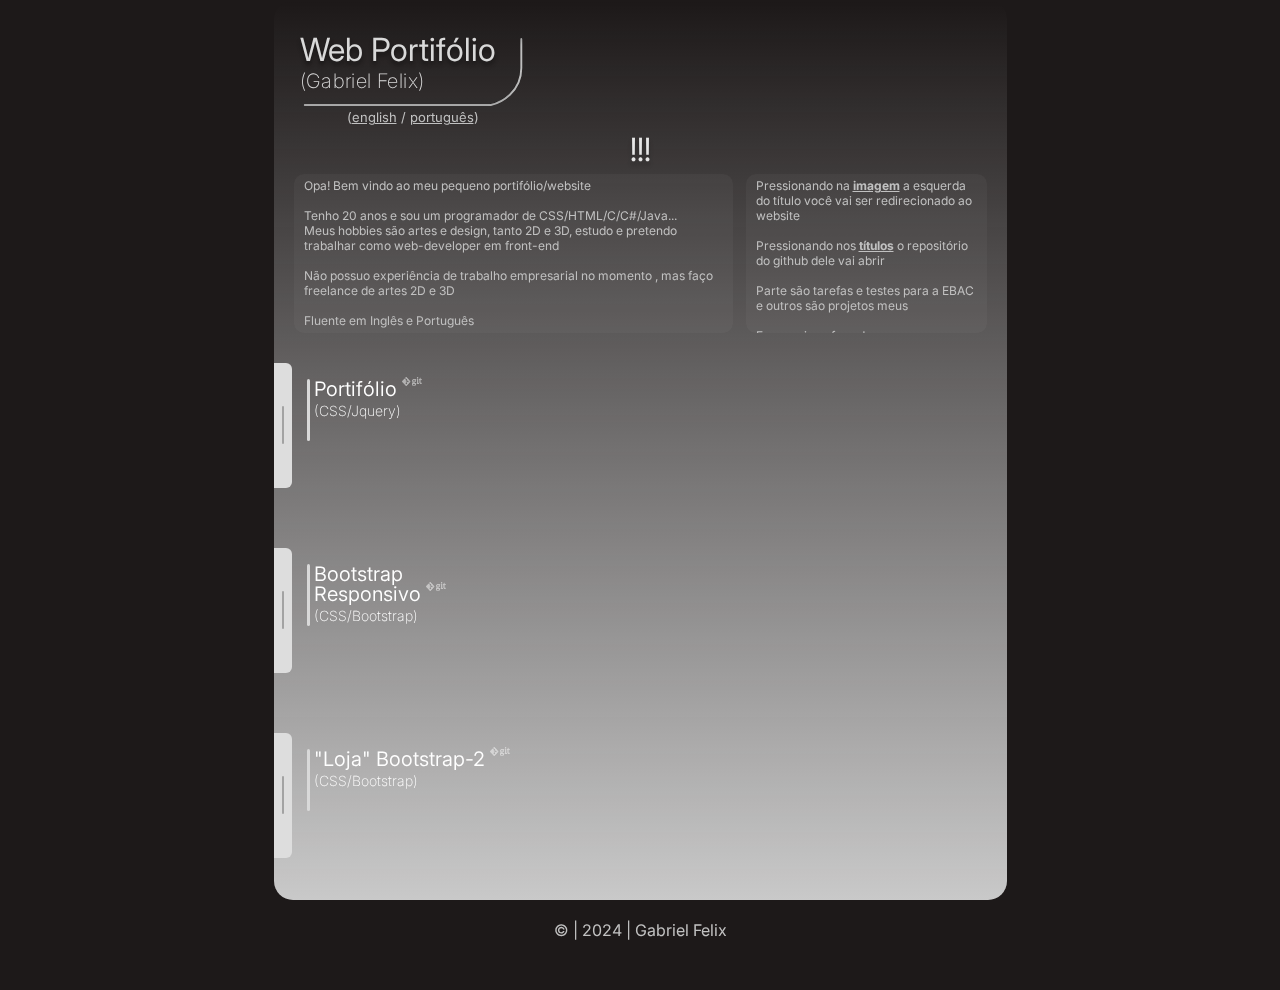
==== commit fa4f8c91: "+ @Media pra deixar coisas responsiva!" ====
--- a/index.html
+++ b/index.html
@@ -13,6 +13,7 @@
     <link rel="stylesheet" href="Important/Stylesheets/main.css">
     <link rel="stylesheet" href="Important/Stylesheets/infoBox.css">
     <link rel="stylesheet" href="Important/Stylesheets/title.css">
+    <link rel="stylesheet" href="Important/Stylesheets/responsive.css">
     <link rel="stylesheet" href="Important/Stylesheets/Ticket/ticketBody.css">
     <link rel="stylesheet" href="Important/Stylesheets/Ticket/ticketTitle.css">
     
@@ -72,12 +73,12 @@
         <!-- ---------------------------------------------- -->
         <div id="about-me" class="fade">
             <div class="about-box" id="about-left">
-                <p lang="pt">Opa! Bem vindo ao meu pequeno portifólio/website <br><br> Tenho 19 anos e sou um
+                <p lang="pt">Opa! Bem vindo ao meu pequeno portifólio/website <br><br> Tenho 20 anos e sou um
                     programador de CSS/HTML/C/C#/Java...<br> Meus hobbies são artes e design, tanto 2D e 3D, estudo e
                     pretendo trabalhar como web-developer em front-end<br><br>Não possuo experiência de trabalho
                     empresarial no momento , mas faço freelance de artes 2D e 3D<br><br>Fluente em Inglês e Português
                 </p>
-                <p lang="en" hidden>Hey! Welcome to my little portfolio/website<br><br>I'm a 19 year old programmer of
+                <p lang="en" hidden>Hey! Welcome to my little portfolio/website<br><br>I'm a 20 year old programmer of
                     CSS/HTML/C/C#/Java...<br> Some of my hobbies are art and design, both 2D and 3D, I study and intend
                     on working as a front-end web-developer <br><br> Currently I have no professional work experience,
                     but I do some 2D and 3D freelance art<br><br>I'm also fluent in both English and Portuguese </p>
--- a/Important/Stylesheets/main.css
+++ b/Important/Stylesheets/main.css
@@ -10,7 +10,7 @@
 }
 
 body {
-    padding: 50px 350px 50px 350px;
+    padding: 0px 350px 50px 350px;
     background: #1D1919;
     scale: 0.9;
 }
@@ -19,7 +19,7 @@
     border-radius: 19px;
     background: linear-gradient(0deg, #D1D1D1 -4.5%, rgba(209, 209, 209, 0.00) 100%);
     width: 733px;
-    height: 927px;
+    height: 900px;
     margin-left: auto;
     margin-right: auto;
     overflow-y: scroll;
@@ -47,13 +47,15 @@
     font-style: normal;
     font-weight: 400;
     line-height: normal;
-    position: relative;
+    /* position: relative;
     top: -5px;
+    margin-top: 5px; */
+    margin: 5px 0;
 }
 
 footer {
     color: var(--early_grey);
-    width: 733px;
+    width: 100%;
     flex-shrink: 0;
     text-align: center;
     margin-left: auto;
@@ -80,4 +82,20 @@
 
 @keyframes fade-out {
     to {opacity: 0;}
+}
+
+@media  (max-width: 1420px) {
+    body{
+        padding: 0px;
+        padding-bottom: 50px;
+        margin: 0 auto;
+        width: 95%;
+        scale: 1;
+    }
+}
+
+@media (max-width:750px){
+    #main-box{
+        width: 100%;
+    }
 }--- a/Important/Stylesheets/infoBox.css
+++ b/Important/Stylesheets/infoBox.css
@@ -42,3 +42,22 @@
     padding-right: 10px;
     margin: 0px;
 }
+
+@media (max-width:750px){
+    #about-me{
+        display: block;
+        width: 100%;
+        justify-content: center;
+    }
+
+    #about-left, #about-right{
+        margin-left: auto;
+        margin-right: auto;
+        width: 90%;
+        overflow-y: auto;
+    }
+
+    #about-right{
+        margin-top: 10px;
+    }
+}
--- a/Important/Stylesheets/Ticket/ticketBody.css
+++ b/Important/Stylesheets/Ticket/ticketBody.css
@@ -5,7 +5,7 @@
 
 .ticket:hover{
     position: relative;
-    left: 0px;
+    left: 0;
     transition: var(--transition);
 } 
 
@@ -31,6 +31,12 @@
     flex-shrink: 0;
     flex-direction: row;
     flex-wrap: nowrap;
+}
+
+@media (max-width:750px){
+    .ticket:hover{
+        left: -300px;
+    }
 }
 
 .ticket-image{
--- a/Important/Stylesheets/Ticket/ticketTitle.css
+++ b/Important/Stylesheets/Ticket/ticketTitle.css
@@ -65,3 +65,11 @@
     font-size: 8px;
     font-weight: 200;
 }
+
+@media (max-width:750px){
+    .title-selector{
+        display: block;
+        width: 60%;
+        line-height: 25px;
+    }
+}
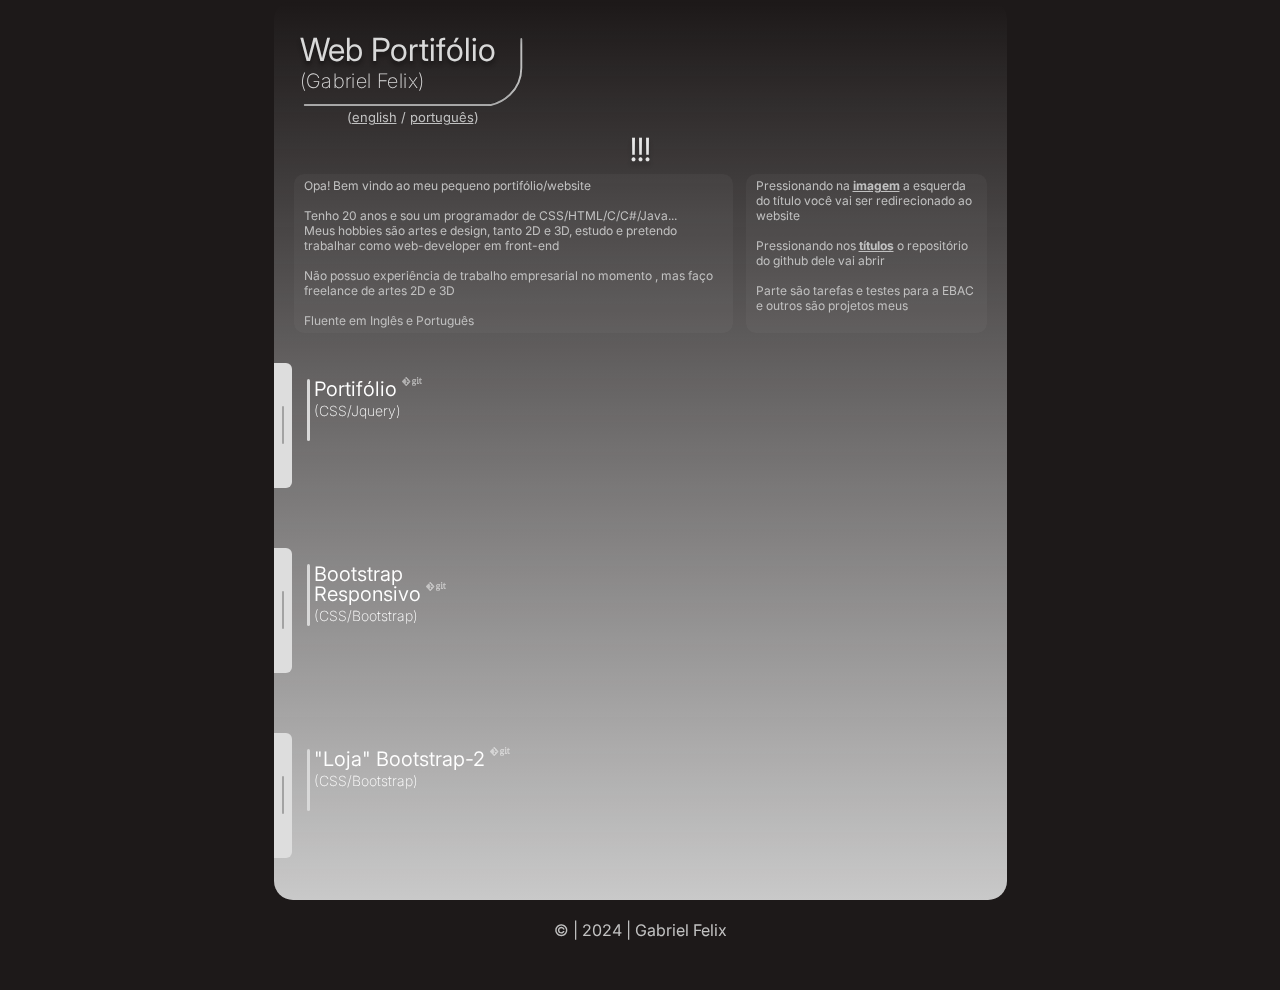
==== commit b18c2e2d: "+ Linha de divisão + Edição" ====
--- a/index.html
+++ b/index.html
@@ -13,7 +13,7 @@
     <link rel="stylesheet" href="Important/Stylesheets/main.css">
     <link rel="stylesheet" href="Important/Stylesheets/infoBox.css">
     <link rel="stylesheet" href="Important/Stylesheets/title.css">
-    <link rel="stylesheet" href="Important/Stylesheets/responsive.css">
+    <!-- <link rel="stylesheet" href="Important/Stylesheets/responsive.css"> -->
     <link rel="stylesheet" href="Important/Stylesheets/Ticket/ticketBody.css">
     <link rel="stylesheet" href="Important/Stylesheets/Ticket/ticketTitle.css">
     
@@ -71,28 +71,27 @@
         <!-- ---------------------------------------------- -->
 
         <!-- ---------------------------------------------- -->
-        <div id="about-me" class="fade">
-            <div class="about-box" id="about-left">
+        <div id="about-me" >
+            <div class="about-box fade" id="about-left">
                 <p lang="pt">Opa! Bem vindo ao meu pequeno portifólio/website <br><br> Tenho 20 anos e sou um
                     programador de CSS/HTML/C/C#/Java...<br> Meus hobbies são artes e design, tanto 2D e 3D, estudo e
                     pretendo trabalhar como web-developer em front-end<br><br>Não possuo experiência de trabalho
                     empresarial no momento , mas faço freelance de artes 2D e 3D<br><br>Fluente em Inglês e Português
-                </p>
+                    <br><br></p>
                 <p lang="en" hidden>Hey! Welcome to my little portfolio/website<br><br>I'm a 20 year old programmer of
                     CSS/HTML/C/C#/Java...<br> Some of my hobbies are art and design, both 2D and 3D, I study and intend
                     on working as a front-end web-developer <br><br> Currently I have no professional work experience,
-                    but I do some 2D and 3D freelance art<br><br>I'm also fluent in both English and Portuguese </p>
-            </div>
-            <div class="about-box" id="about-right">
+                    but I do some 2D and 3D freelance art<br><br>I'm also fluent in both English and Portuguese <br><br></p>
+            </div>
+            <div class="fade" id="about-me-line"></div>
+            <div class="about-box fade" id="about-right">
                 <p lang="pt">Pressionando na <b><u>imagem</u></b> a esquerda do título você vai ser redirecionado ao
                     website<br><br>Pressionando nos <b><u>títulos</u></b> o repositório do github dele vai
-                    abrir<br><br>Parte são tarefas e testes para a EBAC e outros são projetos meus<br><br>E eu aqui
-                    confuso de como que eu colocava isso tudo no meu currículo 😅</p>
+                    abrir<br><br>Parte são tarefas e testes para a EBAC e outros são projetos meus<br><br>
                 <p lang="en" hidden>Clicking on the <b><u>images</u></b> to the left of the title will redirect you to
                     the website<br><br>Clicking on the <b><u>title</u></b> a link to the github repository of the site
                     will open<br><br>Some of the sites here are homework or practices I did for EBAC and others are
-                    personal projects<br><br>And here i am kidna confused on how i stored all of this on my curriculum
-                    😅</p>
+                    personal projects<br><br>
             </div>
         </div>
         <!-- ---------------------------------------------- -->
--- a/Important/Stylesheets/main.css
+++ b/Important/Stylesheets/main.css
@@ -80,9 +80,14 @@
     animation-range: cover 400px;
 }
 
+#about-me-line{
+    display: none;
+}
+
 @keyframes fade-out {
     to {opacity: 0;}
 }
+
 
 @media  (max-width: 1420px) {
     body{
@@ -98,4 +103,13 @@
     #main-box{
         width: 100%;
     }
+
+    #about-me-line{
+        padding: ;
+        display: block;
+        width: 50%;
+        margin: 10px auto;
+        border: 1px solid #C1C1C1;
+        border-radius: 10px;
+    }
 }--- a/Important/Stylesheets/infoBox.css
+++ b/Important/Stylesheets/infoBox.css
@@ -54,10 +54,7 @@
         margin-left: auto;
         margin-right: auto;
         width: 90%;
+        height: fit-content;
         overflow-y: auto;
     }
-
-    #about-right{
-        margin-top: 10px;
-    }
 }
--- a/Important/Stylesheets/Ticket/ticketBody.css
+++ b/Important/Stylesheets/Ticket/ticketBody.css
@@ -31,12 +31,6 @@
     flex-shrink: 0;
     flex-direction: row;
     flex-wrap: nowrap;
-}
-
-@media (max-width:750px){
-    .ticket:hover{
-        left: -300px;
-    }
 }
 
 .ticket-image{
@@ -88,4 +82,14 @@
     background: #a2a2a2;    
 }
 
+@media (max-width:750px){
+    .ticket:hover{
+        left: -300px;
+    }
 
+    .ticket>div{
+        border-radius: 10px;
+        background: linear-gradient(90deg, rgba(0, 0, 0, 0.183) 0%, rgba(255, 255, 255, 0) 100%);
+    }
+}
+
